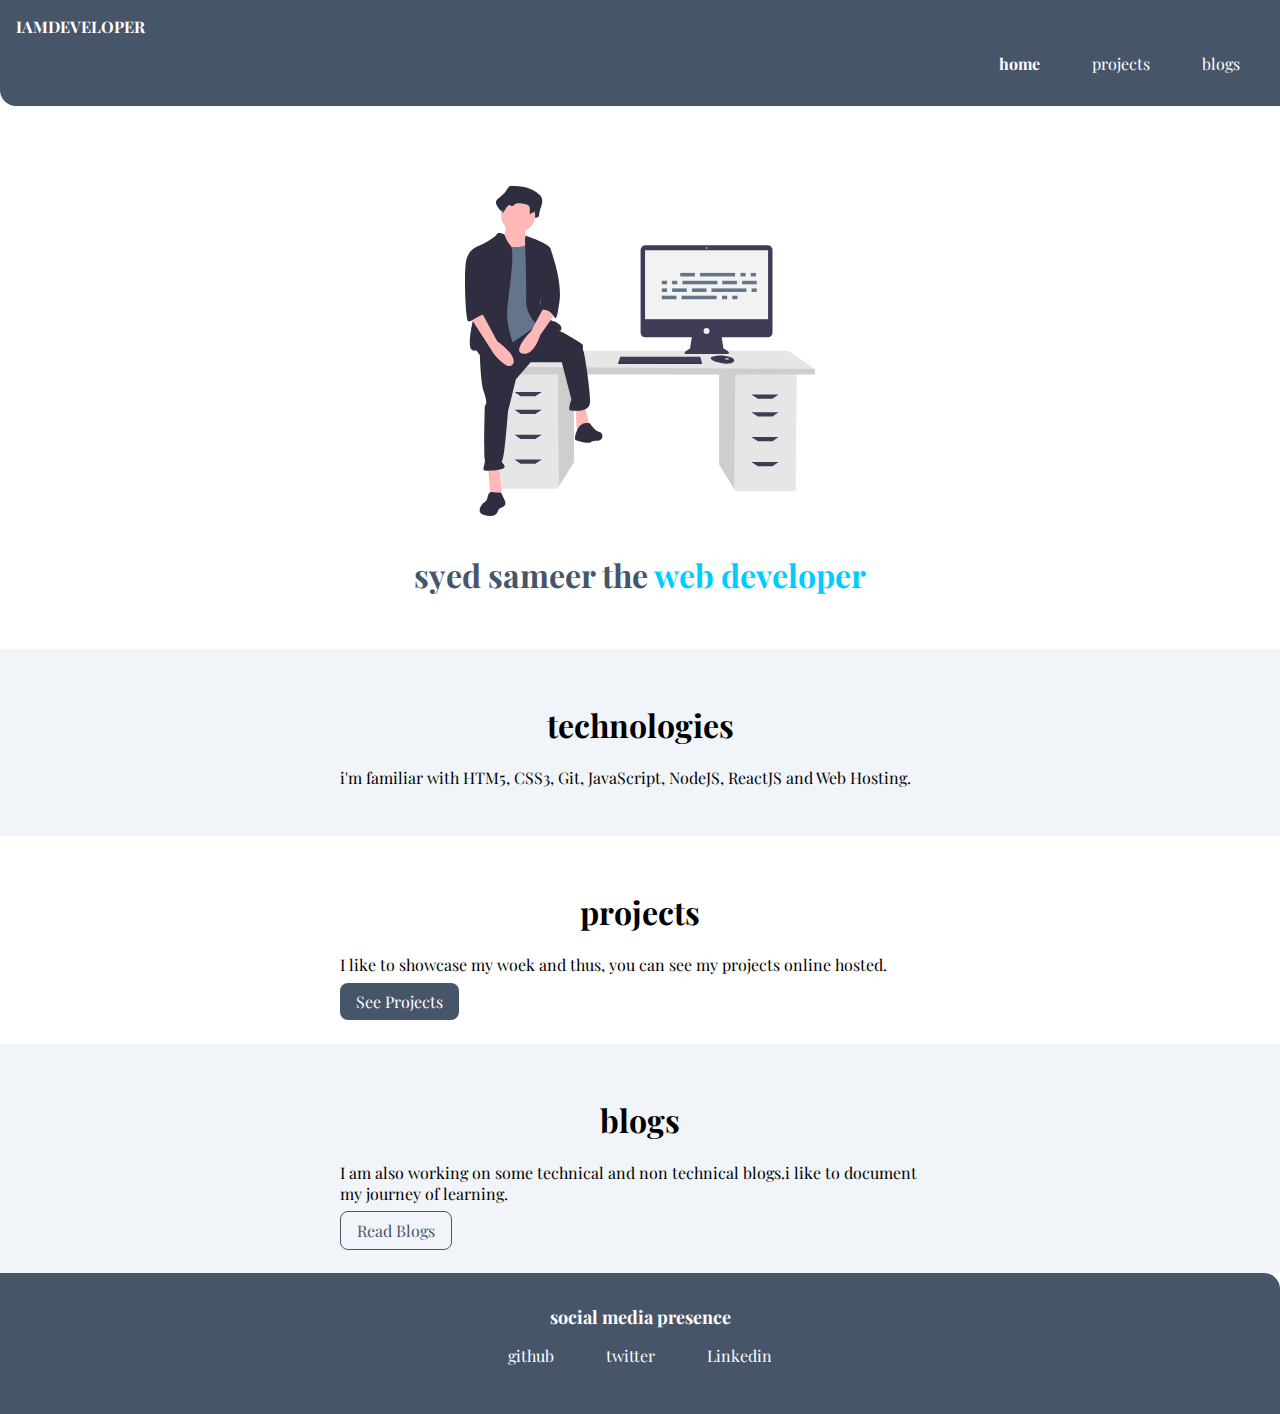
==== index.html @ 5ebb3f8b "Add: personal portfolio all files" ====
<!DOCTYPE html>
    <html lang="en">
    <head>
        <meta charset="UTF-8">
        <meta http-equiv="X-UA-Compatible" content="IE=edge">
        <meta name="viewport" content="width=device-width, initial-scale=1.0">
        <title>home | syedsameer </title>
        <link rel="stylesheet" href="style.css">
    </head>
    <body>
        <nav class="navigation container">
            <div class="nav-brand">IAMDEVELOPER</div>
            <ul class="list-non-bullet  nav-pills">
                <li class="list-item-inline">
                    <a class="link link-active" href="/">home</a>
                </li>
                <li class="list-item-inline">
                    <a class="link" href="projects.html">projects</a>
                </li>
                <li class="list-item-inline">
                    <a class="link" href="blogs.html">blogs</a>
                </li>
            </ul>
        </nav>

        <header class="hero">
            <img class="hero-img" src="images/hero.svg" />
            <h1 class="hero-heading">syed sameer the <span class="heading-inverted">web developer</span></h1>
        </header>


        <section class="section ow">
            <div class="container container-center">
                <h1>technologies</h1>
                <p>i'm familiar with HTM5, CSS3, Git, JavaScript, NodeJS, ReactJS and Web Hosting.</p>
            </div>
    
        </section>

        <section class="section ">
            <div class="container container-center">
                <h1>projects</h1>
                <p>I like to showcase my woek and thus, you can see my projects online hosted.</p>
                <a class="link link-primary" href="/">See Projects</a>
            </div>
    
        </section>

        <section class="section ow">
            <div class="container container-center">
                <h1>blogs</h1>
                <p>I am also working on some technical and non technical blogs.i like to document my journey of learning.</p>
                <a class="link link-secondary" href="/">Read Blogs</a>
            </div>
        </section>

        <footer class="footer">
            <div class="footer-header">social media presence</div>
            <ul class="social-links list-non-bullet">
                
                <li class="list-item-inline">
                    <a class="link" href="https://github.com/syedsameer036">
                        github
                    </a>
                </li>
                <li class="list-item-inline">
                    <a class="link" href="/">
                        twitter
                    </a>
                </li>
                <li class="list-item-inline">
                    <a class="link" href="https://www.linkedin.com/in/syed-sameer-8b924421a">
                        Linkedin
                    </a>
                </li>
                
            </ul>
        </footer>
    
    
        
    </body>
    </html>
---- style.css ----
@import url('https://fonts.googleapis.com/css2?family=Playfair+Display:wght@400;700&display=swap');

:root {
    --primary-color: #475569;
    --off-white:#f1f5f9;
}

body {
    font-family: 'Playfair Display', serif;
    margin: 0px;

}

hr {
    margin: 2rem 0rem;
}



/* container */
.container {
    padding: 0rem 1rem;
}

.container-center {
    max-width: 600px;
    margin: auto;
}

/** links **/
.link {
    box-sizing: border-box;
    text-decoration: none;
    padding: 0.5rem 1rem;
    /* margin-top: 1rem;
    margin-bottom: 1rem; */
}

.link-primary {
    background-color: var(--primary-color);
    border-radius: 0.5rem;
    color: white;
}

.link-secondary {
    color: var(--primary-color);
    border-radius: 0.5rem;
    border: 1px solid var(--primary-color);
}

/** List **/

.list-non-bullet {
    list-style: none;
}

.list-item-inline {
    display: inline;
    padding: 0rem 0.5rem;
}

/**nav**/

.navigation {
    background-color: var(--primary-color);
    color: white;
    padding: 1rem;
    border-bottom-left-radius: 1rem;
}

.navigation .nav-brand {
    font-weight: bold;
}

.navigation .nav-pills {
    text-align: right;
}

.navigation .link {
    color: white;

}

.navigation .link-active {
    font-weight: bold;
}

/** header **/

.hero {
    padding: 2rem;
    padding-top: 5rem;
}

.hero .hero-img {
    max-width: 350px;
    display: block;
    margin: auto;
}

.hero .hero-heading {
    padding-top: 1rem;
    color: var(--primary-color);
    text-align: center;
}

.hero .hero-heading .heading-inverted {
    color: rgb(0, 204, 255);
}

/**section**/
.section{
    padding: 2rem;
}

.section h1 {
    text-align: center;
}

.ow{
    background-color: var(--off-white);
}

/**footer**/

.footer{
    background-color: var(--primary-color);
    padding: 2rem 1rem;
    text-align: center;
    color: white;
    border-top-right-radius: 1rem;

}

.footer .link{
    color: white;
}

.footer .footer-header{
    font-weight: bold;
    font-size: large;
}

.footer ul{
    padding-inline-start: 0px;
}
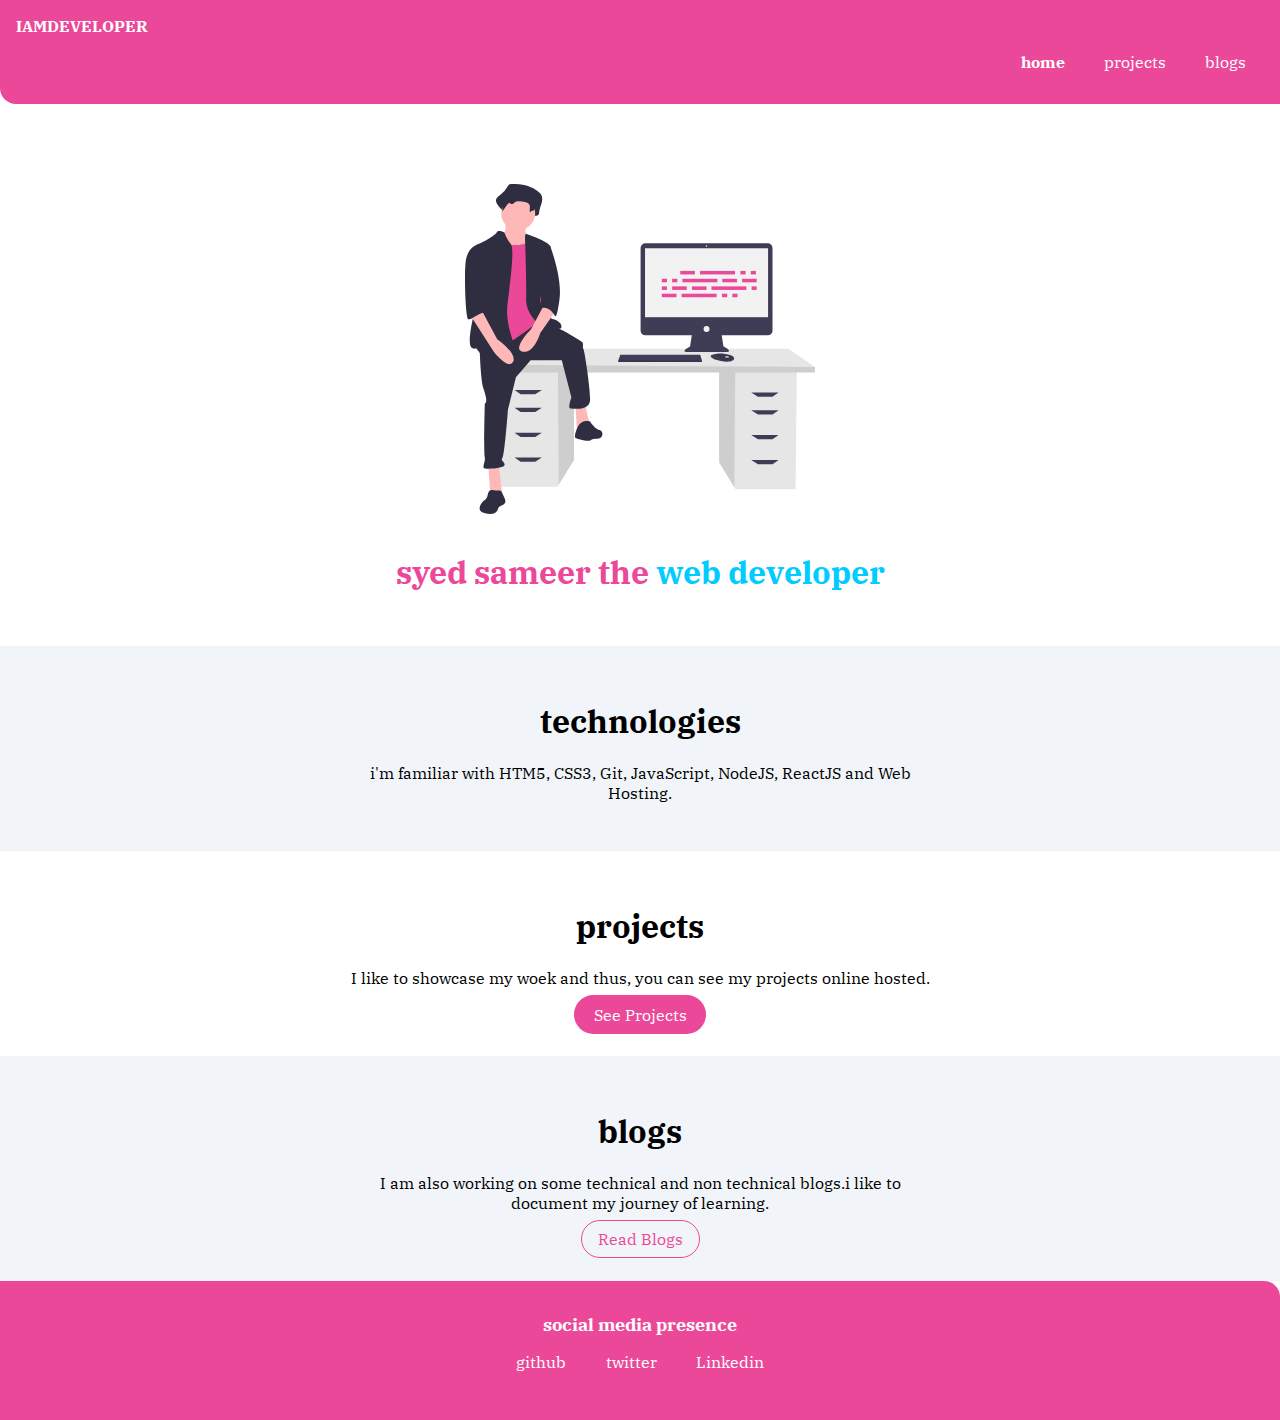
==== commit e6676548: "update-student-portfolio" ====
--- a/index.html
+++ b/index.html
@@ -1,5 +1,6 @@
     <!DOCTYPE html>
     <html lang="en">
+
     <head>
         <meta charset="UTF-8">
         <meta http-equiv="X-UA-Compatible" content="IE=edge">
@@ -7,6 +8,7 @@
         <title>home | syedsameer </title>
         <link rel="stylesheet" href="style.css">
     </head>
+
     <body>
         <nav class="navigation container">
             <div class="nav-brand">IAMDEVELOPER</div>
@@ -15,14 +17,14 @@
                     <a class="link link-active" href="/">home</a>
                 </li>
                 <li class="list-item-inline">
-                    <a class="link" href="projects.html">projects</a>
+                    <a class="link " href="projects.html">projects</a>
                 </li>
                 <li class="list-item-inline">
-                    <a class="link" href="blogs.html">blogs</a>
+                    <a class="link " href="blogs.html">blogs</a>
                 </li>
             </ul>
         </nav>
-
+    
         <header class="hero">
             <img class="hero-img" src="images/hero.svg" />
             <h1 class="hero-heading">syed sameer the <span class="heading-inverted">web developer</span></h1>
@@ -34,7 +36,7 @@
                 <h1>technologies</h1>
                 <p>i'm familiar with HTM5, CSS3, Git, JavaScript, NodeJS, ReactJS and Web Hosting.</p>
             </div>
-    
+
         </section>
 
         <section class="section ">
@@ -43,13 +45,14 @@
                 <p>I like to showcase my woek and thus, you can see my projects online hosted.</p>
                 <a class="link link-primary" href="/">See Projects</a>
             </div>
-    
+
         </section>
 
         <section class="section ow">
             <div class="container container-center">
                 <h1>blogs</h1>
-                <p>I am also working on some technical and non technical blogs.i like to document my journey of learning.</p>
+                <p>I am also working on some technical and non technical blogs.i like to document my journey of
+                    learning.</p>
                 <a class="link link-secondary" href="/">Read Blogs</a>
             </div>
         </section>
@@ -57,7 +60,7 @@
         <footer class="footer">
             <div class="footer-header">social media presence</div>
             <ul class="social-links list-non-bullet">
-                
+
                 <li class="list-item-inline">
                     <a class="link" href="https://github.com/syedsameer036">
                         github
@@ -73,11 +76,12 @@
                         Linkedin
                     </a>
                 </li>
-                
+
             </ul>
         </footer>
-    
-    
-        
+
+
+
     </body>
+
     </html>--- a/style.css
+++ b/style.css
@@ -1,12 +1,12 @@
-@import url('https://fonts.googleapis.com/css2?family=Playfair+Display:wght@400;700&display=swap');
+@import url('https://fonts.googleapis.com/css2?family=IBM+Plex+Serif:wght@300;700&display=swap');
 
 :root {
-    --primary-color: #475569;
-    --off-white:#f1f5f9;
+    --primary-color: #ec4899;
+    --off-white: #f1f5f9;
 }
 
 body {
-    font-family: 'Playfair Display', serif;
+    font-family: 'IBM Plex Serif', serif;
     margin: 0px;
 
 }
@@ -18,6 +18,9 @@
 
 
 /* container */
+
+
+
 .container {
     padding: 0rem 1rem;
 }
@@ -26,6 +29,25 @@
     max-width: 600px;
     margin: auto;
 }
+
+.showcase-list{
+    padding: 2rem;
+    border-radius: 1rem;
+    text-align: center;
+    margin: 3rem auto;
+}
+
+
+@media (max-width: 900px){
+    .link-primary{
+        display: block;
+    }
+    .link-secondary{
+        display: block;
+    }
+
+}
+
 
 /** links **/
 .link {
@@ -37,15 +59,23 @@
 }
 
 .link-primary {
+    max-width: 140px;
+    padding: 0.6rem 1.2rem;
     background-color: var(--primary-color);
     border-radius: 0.5rem;
     color: white;
+    margin: 1rem auto;
+    border-radius: 2rem;
+    
 }
 
 .link-secondary {
+    max-width: 140px;
     color: var(--primary-color);
     border-radius: 0.5rem;
     border: 1px solid var(--primary-color);
+    margin: 1rem auto;
+    border-radius: 2rem;
 }
 
 /** List **/
@@ -56,7 +86,7 @@
 
 .list-item-inline {
     display: inline;
-    padding: 0rem 0.5rem;
+    padding: 0rem 0.1rem;
 }
 
 /**nav**/
@@ -67,6 +97,7 @@
     padding: 1rem;
     border-bottom-left-radius: 1rem;
 }
+
 
 .navigation .nav-brand {
     font-weight: bold;
@@ -84,6 +115,7 @@
 .navigation .link-active {
     font-weight: bold;
 }
+
 
 /** header **/
 
@@ -108,22 +140,32 @@
     color: rgb(0, 204, 255);
 }
 
+.smooth{
+    text-align: center;
+    margin: 1rem auto;
+}
+
 /**section**/
-.section{
+.section {
     padding: 2rem;
+    text-align: center;
 }
 
 .section h1 {
     text-align: center;
+
 }
 
-.ow{
+.ow {
     background-color: var(--off-white);
 }
 
+
+
+
 /**footer**/
 
-.footer{
+.footer {
     background-color: var(--primary-color);
     padding: 2rem 1rem;
     text-align: center;
@@ -132,15 +174,18 @@
 
 }
 
-.footer .link{
+.footer .link {
     color: white;
 }
 
-.footer .footer-header{
+.footer .footer-header {
     font-weight: bold;
     font-size: large;
 }
 
-.footer ul{
+.footer ul {
     padding-inline-start: 0px;
-}+}
+
+
+
